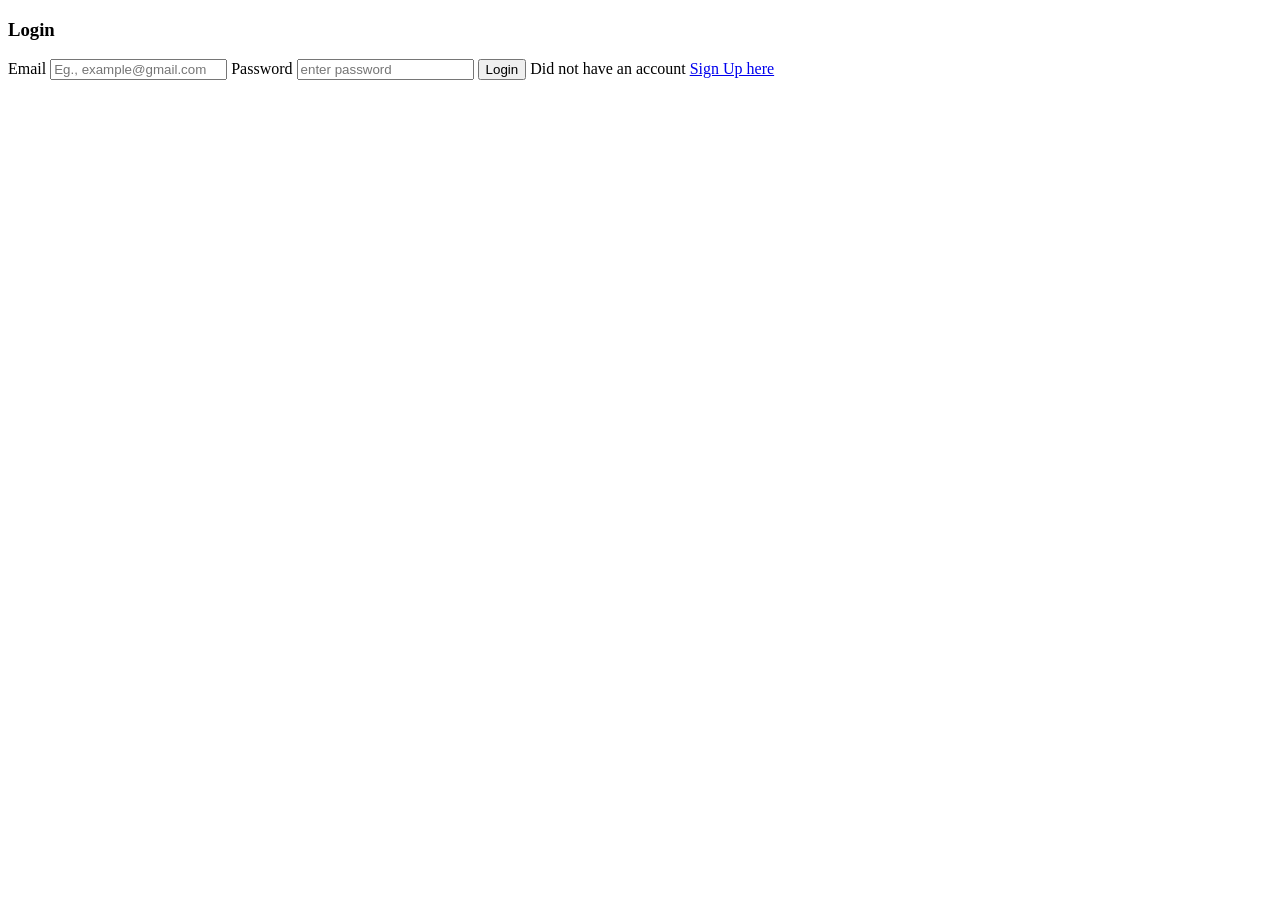
==== login1.html @ a3479b76 "this is the html file" ====
<!DOCTYPE html>
<html lang="en">

<head>
    <meta charset="UTF-8">
    <meta name="viewport" content="width=device-width, initial-scale=1.0">
    <title>login</title>
    <link rel="stylesheet" href="login1.css">
</head>

<body>
    <div class="container">
        <h3>Login</h3>
        <label for="email">Email</label>
        <input type="email" id="email" name="email" required placeholder="Eg., example@gmail.com">
        <label for="password">Password</label>
        <input type="password" id="password" name="password" required placeholder="enter password">
        <button type="button">Login</button>

        <label for="check">Did not have an account</label>
        <a href="sigup">Sign Up here</a>
    </div>
</body>

</html>
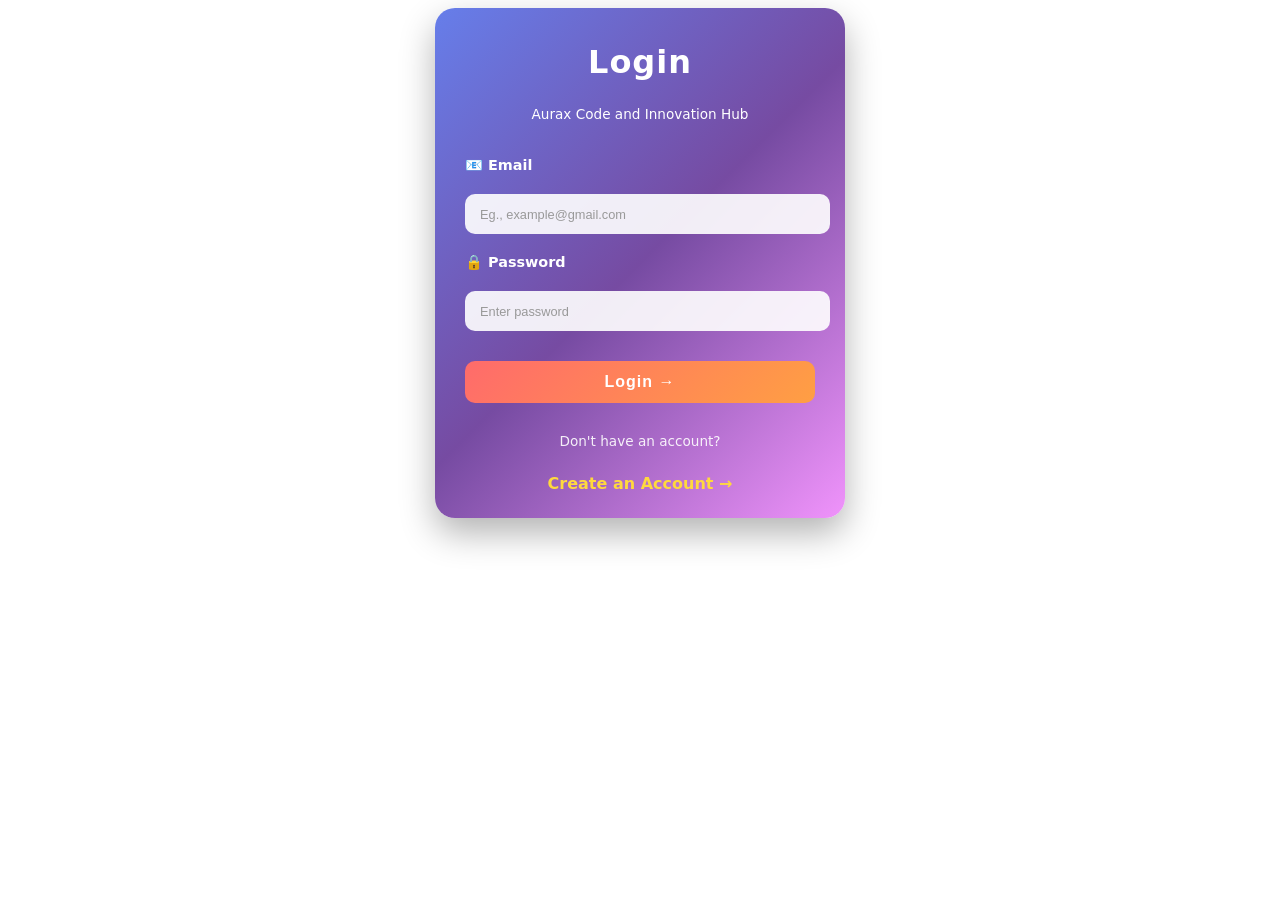
==== commit a7f72070: "this is the second edition of our group assigment" ====
--- a/login1.html
+++ b/login1.html
@@ -4,21 +4,22 @@
 <head>
     <meta charset="UTF-8">
     <meta name="viewport" content="width=device-width, initial-scale=1.0">
-    <title>login</title>
+    <title>Login | Aurax Hub</title>
     <link rel="stylesheet" href="login1.css">
 </head>
 
 <body>
     <div class="container">
         <h3>Login</h3>
-        <label for="email">Email</label>
+        <p>Aurax Code and Innovation Hub</p>
+        <label for="email">📧 Email</label>
         <input type="email" id="email" name="email" required placeholder="Eg., example@gmail.com">
-        <label for="password">Password</label>
-        <input type="password" id="password" name="password" required placeholder="enter password">
-        <button type="button">Login</button>
+        <label for="password">🔒 Password</label>
+        <input type="password" id="password" name="password" required placeholder="Enter password">
+        <button type="button">Login →</button>
 
-        <label for="check">Did not have an account</label>
-        <a href="sigup">Sign Up here</a>
+        <span>Don't have an account?</span>
+        <a href="signup.html">Create an Account →</a>
     </div>
 </body>
 
--- a/login1.css
+++ b/login1.css
@@ -0,0 +1,118 @@
+.container {
+    display: flex;
+    flex-direction: column;
+    gap: 20px;
+    background: linear-gradient(135deg, #667eea, #764ba2, #f093fb);
+    color: white;
+    border: none;
+    width: 350px;
+    height: 450px;
+    margin: auto auto;
+    padding: 30px;
+    text-align: center;
+    box-shadow: 0 15px 35px rgba(0, 0, 0, 0.3);
+    border-radius: 20px;
+    font-family: system-ui, -apple-system, BlinkMacSystemFont, 'Segoe UI', Roboto, Oxygen, Ubuntu, Cantarell, 'Open Sans', 'Helvetica Neue', sans-serif;
+
+}
+
+h3,
+p {
+    margin: 5px auto;
+}
+
+h3 {
+    font-size: 2rem;
+    margin-bottom: 0;
+    font-weight: 700;
+    letter-spacing: 1px;
+}
+
+p {
+    font-size: 0.85rem;
+    margin-bottom: 15px;
+}
+
+label {
+    margin: 0 5px 0 0;
+    text-align: left;
+    display: block;
+    font-weight: 600;
+    font-size: 0.9rem;
+}
+
+input {
+    width: 100%;
+    position: relative;
+    left: 0;
+    padding: 12px 0;
+    padding-left: 15px;
+    border-radius: 10px;
+    border: none;
+    background: rgba(255, 255, 255, 0.9);
+    font-size: 0.9rem;
+    transition: all 0.3s ease;
+}
+
+input:focus {
+    outline: none;
+    background: white;
+    transform: scale(1.02);
+    box-shadow: 0 5px 15px rgba(0, 0, 0, 0.2);
+}
+
+input::placeholder {
+    color: #999;
+    font-size: 0.8rem;
+}
+
+button {
+    width: 100%;
+    position: relative;
+    left: 0;
+    margin-top: 10px;
+}
+
+button {
+    background: linear-gradient(135deg, #ff6b6b, #ff9f43);
+    border-radius: 10px;
+    font-weight: 800;
+    padding: 12px 20px;
+    transition: all 0.3s;
+    border: none;
+    color: white;
+    font-size: 1rem;
+    cursor: pointer;
+    letter-spacing: 1px;
+}
+
+button:hover {
+    background: linear-gradient(135deg, #ff9f43, #ff6b6b);
+    transform: scale(1.02);
+    box-shadow: 0 5px 20px rgba(255, 107, 107, 0.4);
+}
+
+span {
+    margin-bottom: 0;
+    margin-top: 10px;
+    font-size: 0.85rem;
+    opacity: 0.9;
+}
+
+a {
+    text-decoration: none;
+    font-weight: 700;
+    color: #ffd93d;
+    margin-top: 5px;
+    transition: all 0.3s ease;
+}
+
+a:hover {
+    color: #ff9f43;
+    transform: translateX(5px);
+    display: inline-block;
+}
+
+a:visited {
+    color: #ffd93d;
+}
